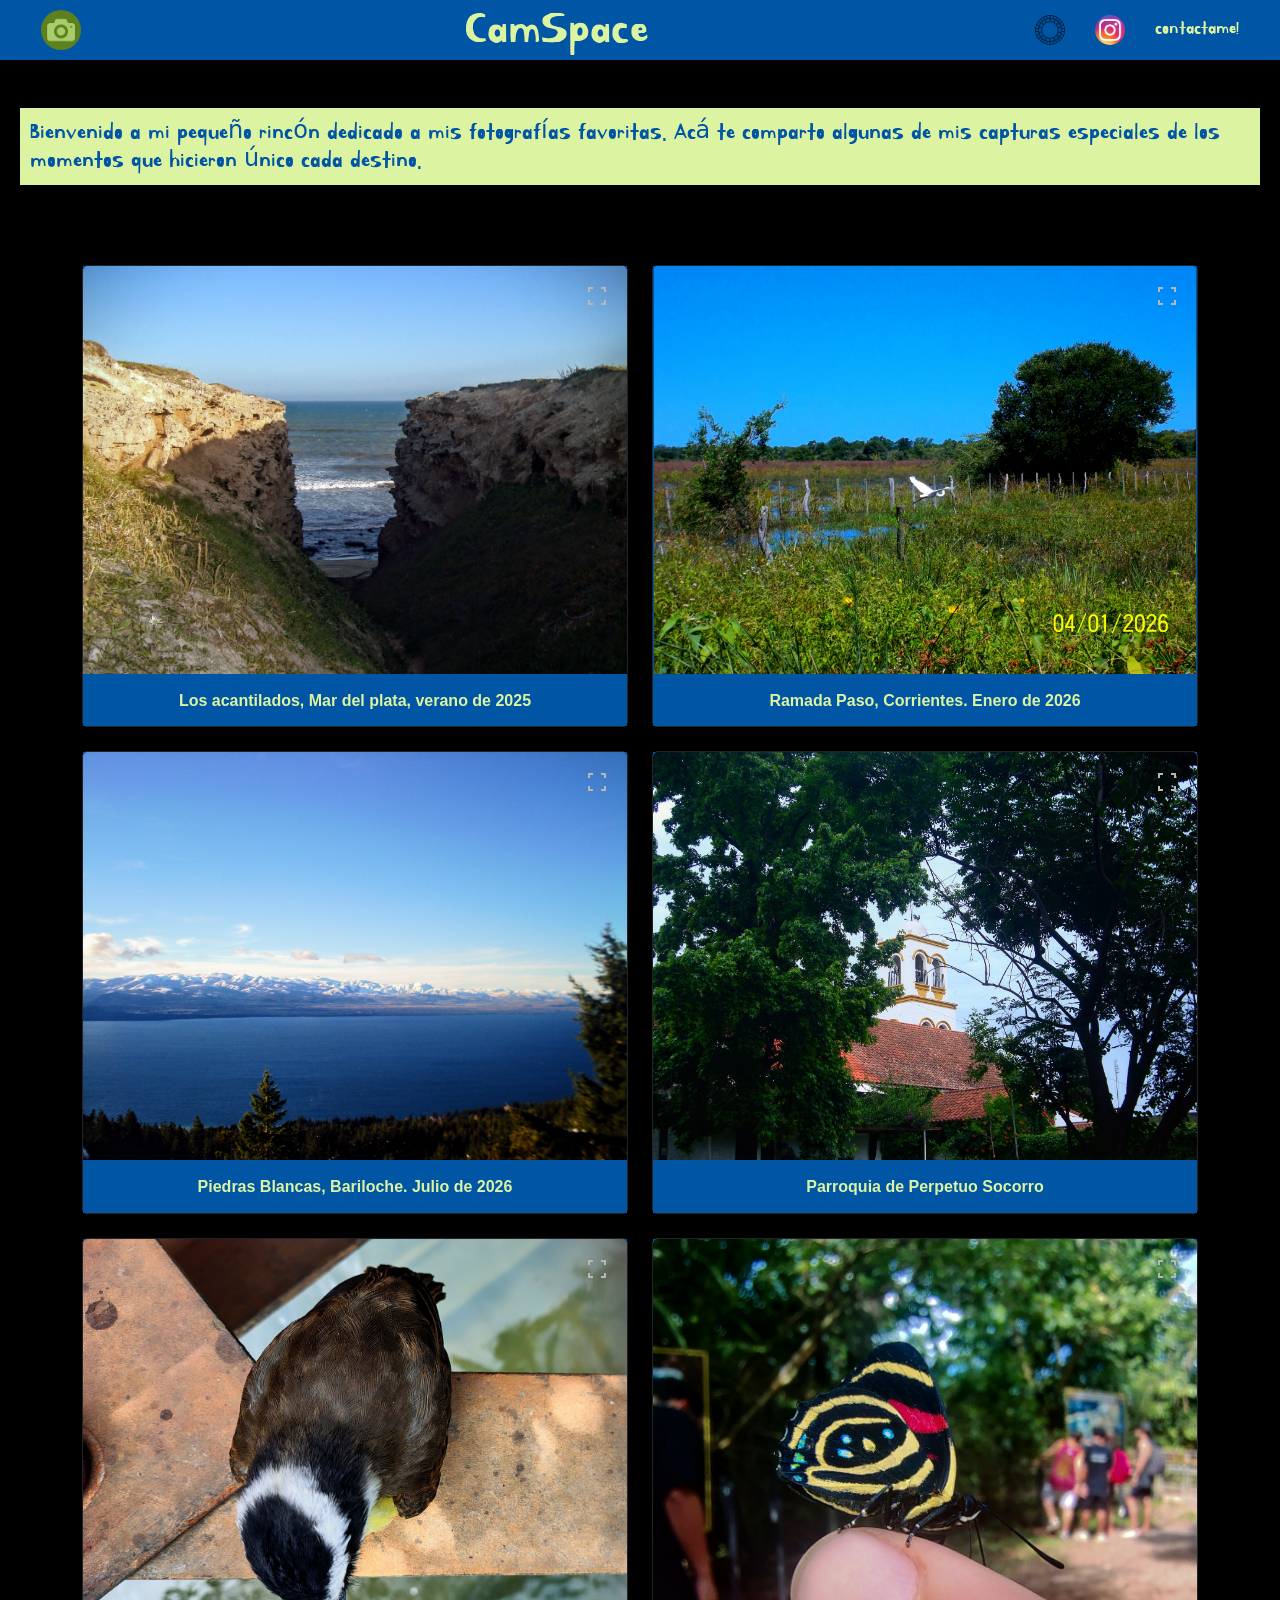
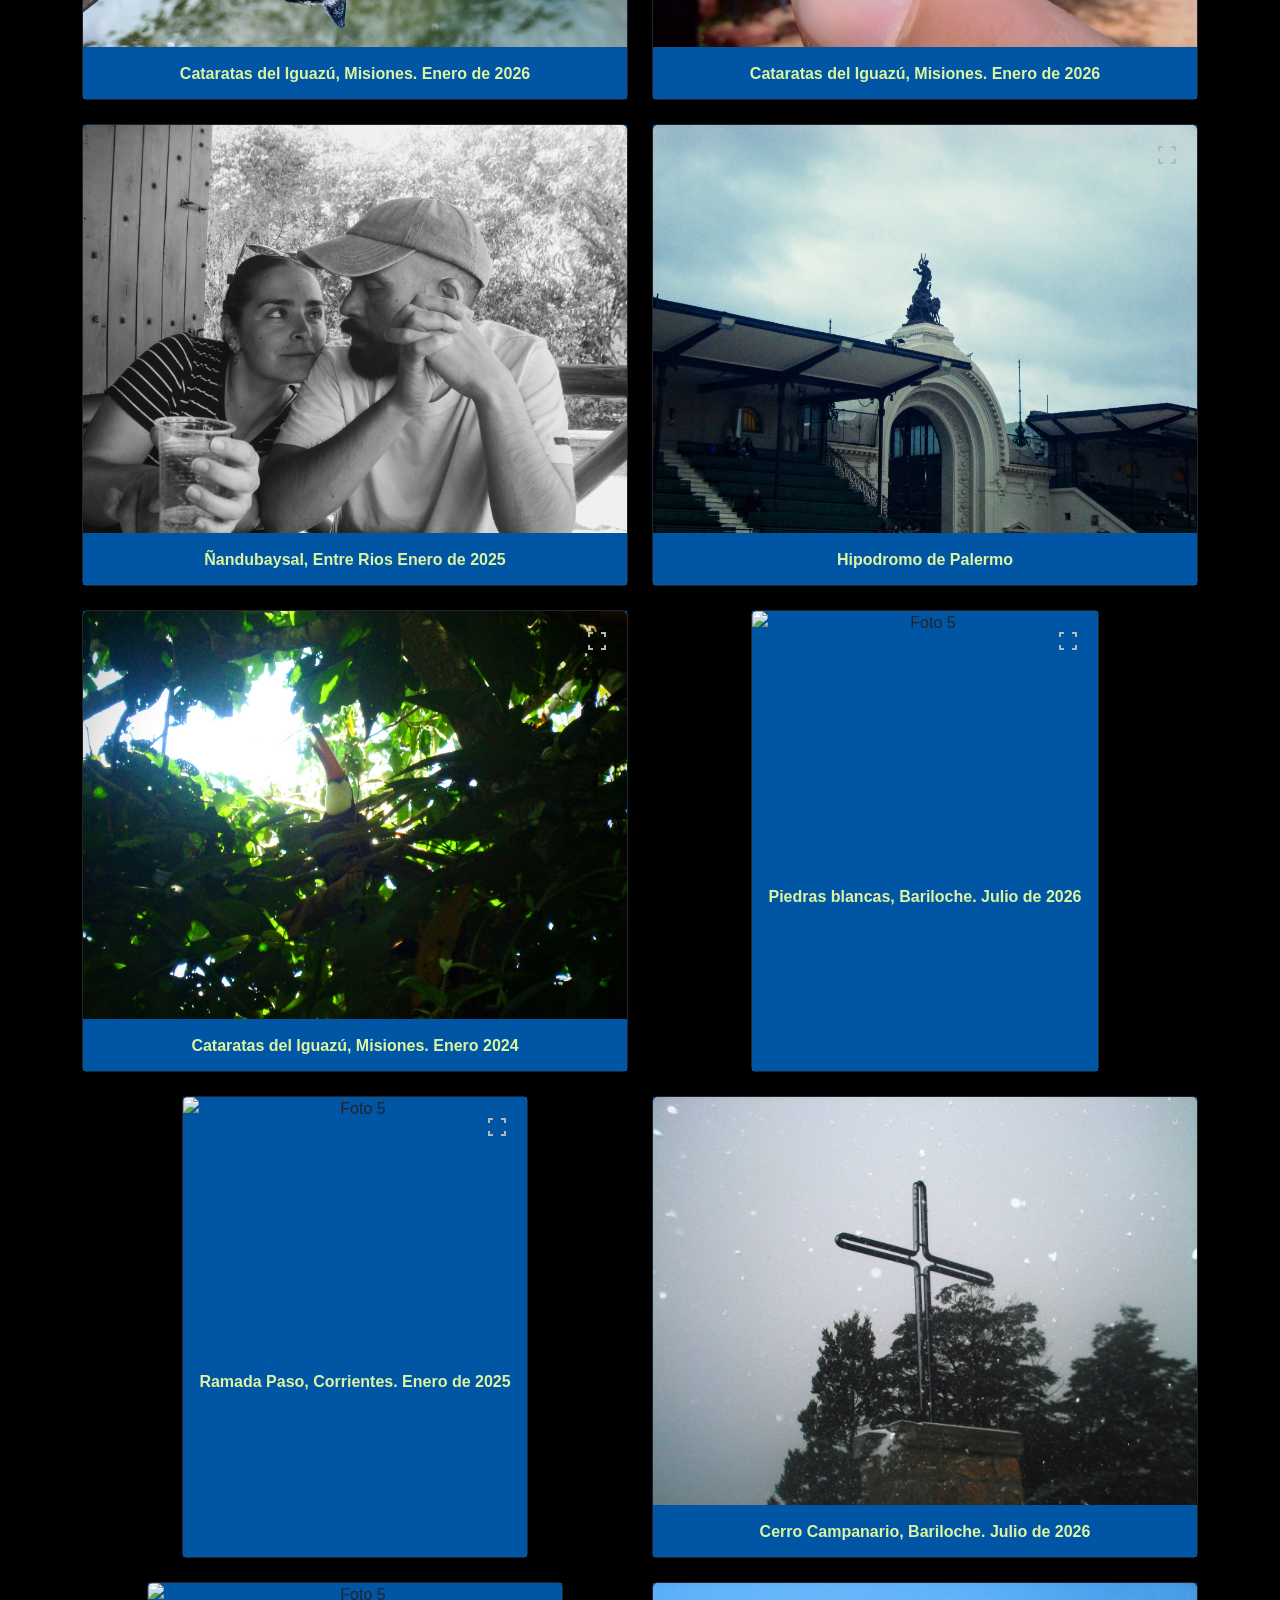
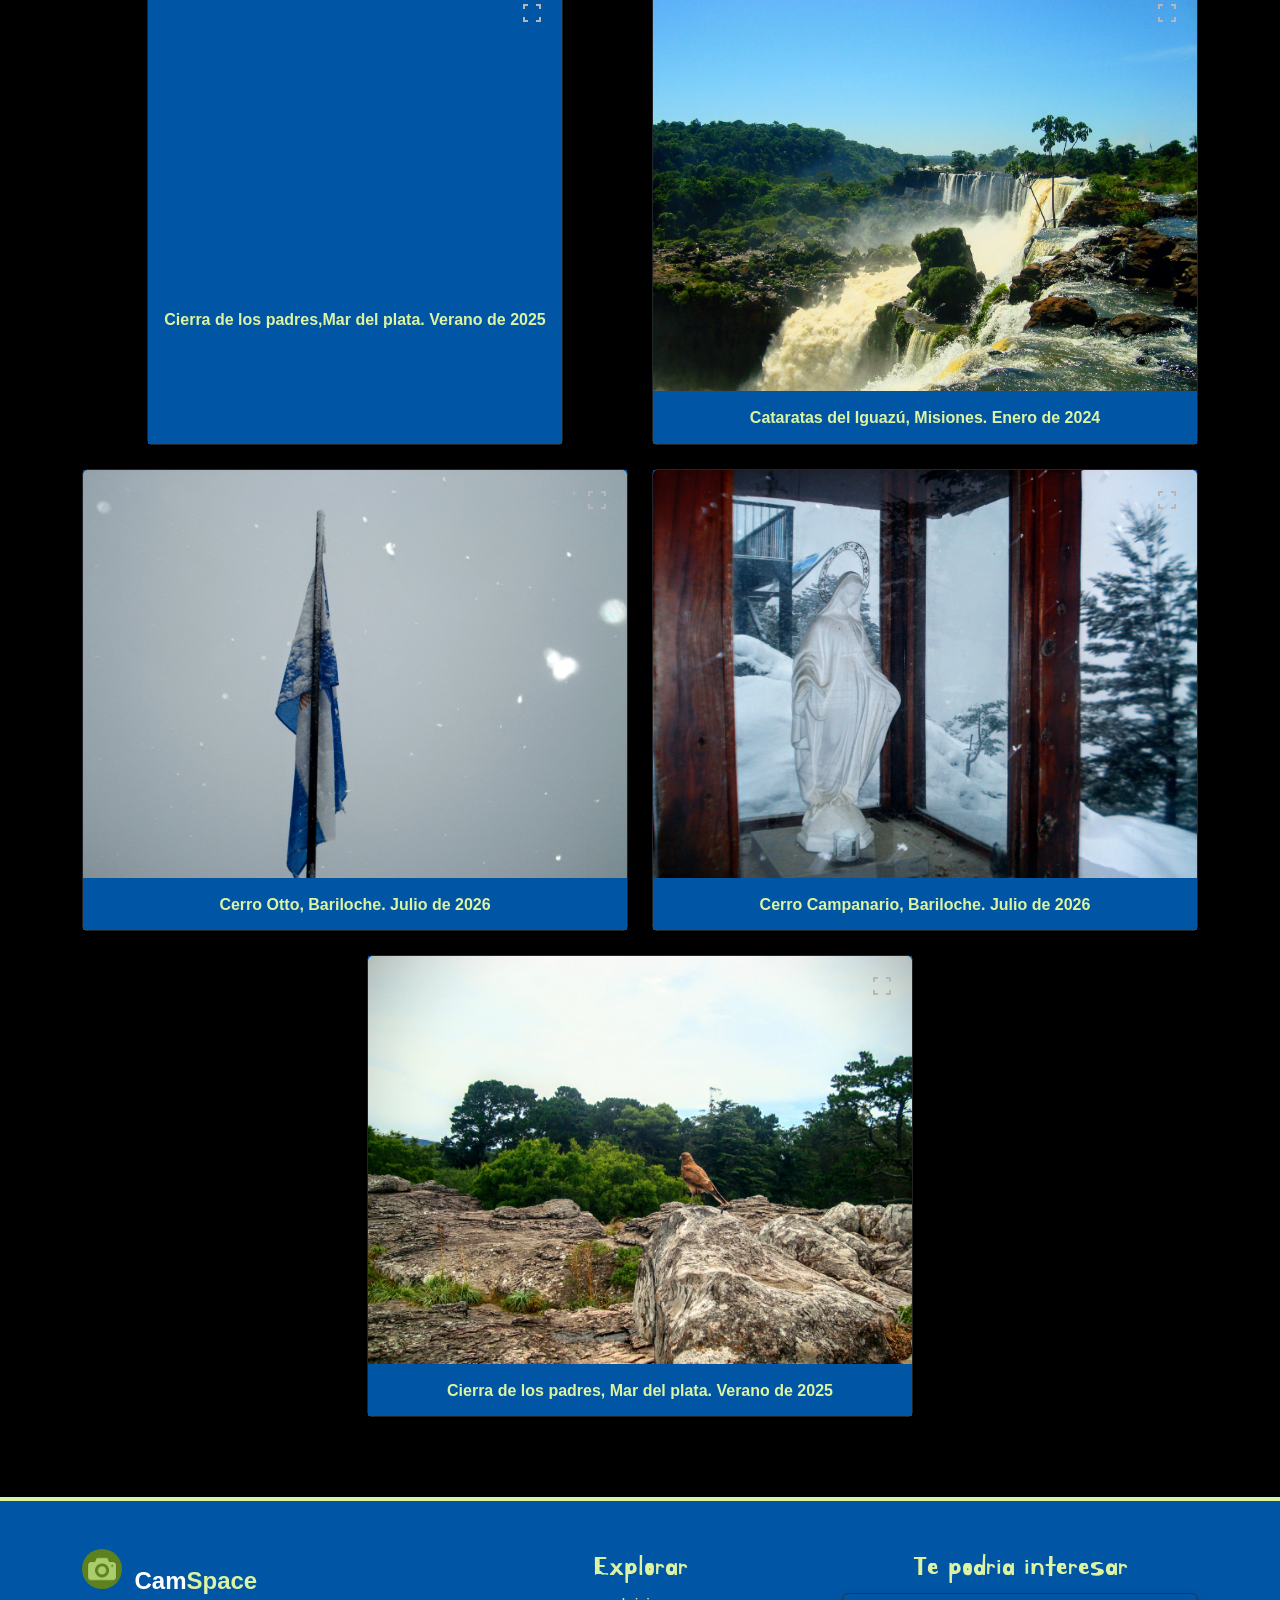
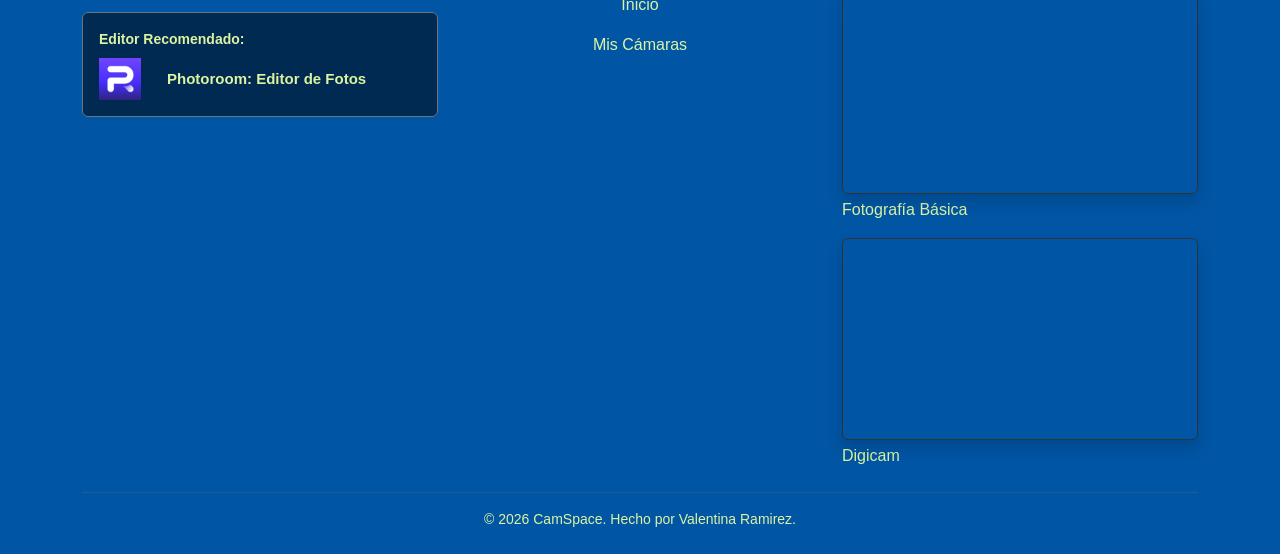
==== proyecto final/index.html @ de4b35df "Add files via upload" ====
<!DOCTYPE html>
<html lang="es">
<head>
    <meta charset="UTF-8">
    <meta name="viewport" content="width=device-width, initial-scale=1.0">
    <title>PHOTOS</title>
    <link rel="preconnect" href="https://fonts.googleapis.com">
    <link rel="preconnect" href="https://fonts.gstatic.com" crossorigin>
    <link href="https://fonts.googleapis.com/css2?family=Kirang+Haerang&display=swap" rel="stylesheet">
    <link rel="stylesheet" href="https://cdn.jsdelivr.net/npm/bootstrap@5.3.2/dist/css/bootstrap.min.css">
    <link rel="stylesheet" href="estilos.css">
</head>

<body>

    <header class="main-header">
        <div class="header-container">
            <div class="header-brand">
                <img src="./imagenes/principal_logo.jpg" alt="Logotipo" class="logo">
                <h1 class="titulos">CamSpace</h1>
            </div>

            <!-- Menú de Navegación -->
            <nav class="nav-menu">
                <ul>
                    <li><a class="apps" href="https://vsco.co/valuuula444" target="_blank"><img src="./imagenes/vscologo.webp" alt="VSCO"></a></li>
                    <li><a class="apps" href="https://www.instagram.com/_mizzter?igsh=MW1wcWpvdDFhaXNxNw==" target="_blank"><img src="./imagenes/Instalogo.png" alt="Instagram"></a></li>
                    <li><a class="mail" href="https://mail.google.com/mail/?view=cm&fs=1&to=valu.ramirezz55@gmail.com" target="_blank">contactame!</a></li>
                </ul>
            </nav>
        </div>
    </header>
    <br>
    <br>
 <h2 class="subtitulos">Bienvenido a mi pequeño rincón dedicado a mis fotografías favoritas. Acá te comparto algunas de mis capturas especiales de los momentos que hicieron único cada destino.</h2>

<!-- Contenedor principal adaptable -->
<main class="container my-5">
    <!-- Mantiene 2 columnas en pantallas apaisadas/anchas y 1 en móviles verticales -->
    <div class="row row-cols-1 row-cols-md-2 g-4 justify-content-center">

        <!-- FOTO 1 -->
        <div class="col d-flex justify-content-center">
            <div class="card border-dark text-center custom-card">
                <div class="photo-wrapper">
                    <img src="./imagenes/acantilados.JPG" class="card-img-top photo-zoom" alt="Foto 1">
                    <button type="button" class="expand-logo-btn" onclick="openFullscreenImage('./imagenes/acantilados.JPG', 'Mar del plata, verano de 2025')" title="Ver en pantalla completa">
                        <img src="./imagenes/zoom.png" alt="">
                    </button>
                </div>
                <div class="card-body py-3 border-top border-dark bg-white">
                    <h6 class="card-title mb-0 fw-bold">Los acantilados, Mar del plata, verano de 2025</h6>
                </div>
            </div>
        </div>

        <!-- FOTO 2 -->
        <div class="col d-flex justify-content-center">
            <div class="card border-dark text-center custom-card">
                <div class="photo-wrapper">
                    <img src="./imagenes/ciguena.JPG" class="card-img-top photo-zoom" alt="Foto 2">
                    <button type="button" class="expand-logo-btn" onclick="openFullscreenImage('./imagenes/ciguena.JPG', 'Foto 2 en vista completa')" title="Ver en pantalla completa">
                        <img src="./imagenes/zoom.png" alt="">
                    </button>
                </div>
                <div class="card-body py-3 border-top border-dark bg-white">
                    <h6 class="card-title mb-0 fw-bold">Ramada Paso, Corrientes. Enero de 2026</h6>
                </div>
            </div>
        </div>

        <div class="col d-flex justify-content-center">
            <div class="card border-dark text-center custom-card">
                <div class="photo-wrapper">
                    <img src="./imagenes/montanas.JPG" class="card-img-top photo-zoom" alt="Foto 3">
                    <button type="button" class="expand-logo-btn" onclick="openFullscreenImage('./imagenes/montanas.JPG', 'Foto 3 en vista completa')" title="Ver en pantalla completa">
                        <img src="./imagenes/zoom.png" alt="">
                    </button>
                </div>
                <div class="card-body py-3 border-top border-dark bg-white">
                    <h6 class="card-title mb-0 fw-bold">Piedras Blancas, Bariloche. Julio de 2026</h6>
                </div>
            </div>
        </div>

        <div class="col d-flex justify-content-center">
            <div class="card border-dark text-center custom-card">
                <div class="photo-wrapper">
                    <img src="./imagenes/parroquia.JPG" class="card-img-top photo-zoom" alt="Foto 4">
                    <button type="button" class="expand-logo-btn" onclick="openFullscreenImage('./imagenes/parroquia.JPG', 'Foto 4 en vista completa')" title="Ver en pantalla completa">
                        <img src="./imagenes/zoom.png" alt="">
                    </button>
                </div>
                <div class="card-body py-3 border-top border-dark bg-white">
                    <h6 class="card-title mb-0 fw-bold">Parroquia de Perpetuo Socorro</h6>
                </div>
            </div>
        </div>

        <div class="col d-flex justify-content-center">
            <div class="card border-dark text-center custom-card">
                <div class="photo-wrapper">
                    <img src="./imagenes/pajarito.jpg" class="card-img-top photo-zoom" alt="Foto 5">
                    <button type="button" class="expand-logo-btn" onclick="openFullscreenImage('./imagenes/pajarito.jpg', 'Foto 5 en vista completa')" title="Ver en pantalla completa">
                        <img src="./imagenes/zoom.png" alt="">
                    </button>
                </div>
                <div class="card-body py-3 border-top border-dark bg-white">
                    <h6 class="card-title mb-0 fw-bold">Cataratas del Iguazú, Misiones. Enero de 2026</h6>
                </div>
            </div>
        </div>

        <div class="col d-flex justify-content-center">
            <div class="card border-dark text-center custom-card">
                <div class="photo-wrapper">
                    <img src="./imagenes/88.jpg" class="card-img-top photo-zoom" alt="Foto 5">
                    <button type="button" class="expand-logo-btn" onclick="openFullscreenImage('./imagenes/88.jpg', 'Foto 5 en vista completa')" title="Ver en pantalla completa">
                        <img src="./imagenes/zoom.png" alt="">
                    </button>
                </div>
                <div class="card-body py-3 border-top border-dark bg-white">
                    <h6 class="card-title mb-0 fw-bold">Cataratas del Iguazú, Misiones. Enero de 2026</h6>
                </div>
            </div>
        </div>

<div class="col d-flex justify-content-center">
            <div class="card border-dark text-center custom-card">
                <div class="photo-wrapper">
                    <img src="./imagenes/papis.JPG" class="card-img-top photo-zoom" alt="Foto 5">
                    <button type="button" class="expand-logo-btn" onclick="openFullscreenImage('./imagenes/papis.JPG', 'Foto 5 en vista completa')" title="Ver en pantalla completa">
                        <img src="./imagenes/zoom.png" alt="">
                    </button>
                </div>
                <div class="card-body py-3 border-top border-dark bg-white">
                    <h6 class="card-title mb-0 fw-bold">Ñandubaysal, Entre Rios Enero de 2025</h6>
                </div>
            </div>
        </div>

<div class="col d-flex justify-content-center">
            <div class="card border-dark text-center custom-card">
                <div class="photo-wrapper">
                    <img src="./imagenes/palermo.JPG" class="card-img-top photo-zoom" alt="Foto 5">
                    <button type="button" class="expand-logo-btn" onclick="openFullscreenImage('./imagenes/palermo.JPG', 'Foto 5 en vista completa')" title="Ver en pantalla completa">
                        <img src="./imagenes/zoom.png" alt="">
                    </button>
                </div>
                <div class="card-body py-3 border-top border-dark bg-white">
                    <h6 class="card-title mb-0 fw-bold">Hipodromo de Palermo</h6>
                </div>
            </div>
        </div>

<div class="col d-flex justify-content-center">
            <div class="card border-dark text-center custom-card">
                <div class="photo-wrapper">
                    <img src="./imagenes/tucan.JPG" class="card-img-top photo-zoom" alt="Foto 5">
                    <button type="button" class="expand-logo-btn" onclick="openFullscreenImage('./imagenes/tucan.JPG', 'Foto 5 en vista completa')" title="Ver en pantalla completa">
                        <img src="./imagenes/zoom.png" alt="">
                    </button>
                </div>
                <div class="card-body py-3 border-top border-dark bg-white">
                    <h6 class="card-title mb-0 fw-bold">Cataratas del Iguazú, Misiones. Enero 2024</h6>
                </div>
            </div>
        </div>

<div class="col d-flex justify-content-center">
            <div class="card border-dark text-center custom-card">
                <div class="photo-wrapper">
                    <img src="./imagenes/capilla.jpg" class="card-img-top photo-zoom" alt="Foto 5">
                    <button type="button" class="expand-logo-btn" onclick="openFullscreenImage('./imagenes/capilla.jpg', 'Foto 5 en vista completa')" title="Ver en pantalla completa">
                        <img src="./imagenes/zoom.png" alt="">
                    </button>
                </div>
                <div class="card-body py-3 border-top border-dark bg-white">
                    <h6 class="card-title mb-0 fw-bold">Piedras blancas, Bariloche. Julio de 2026</h6>
                </div>
            </div>
        </div>

<div class="col d-flex justify-content-center">
            <div class="card border-dark text-center custom-card">
                <div class="photo-wrapper">
                    <img src="./imagenes/mariposa.jpg" class="card-img-top photo-zoom" alt="Foto 5">
                    <button type="button" class="expand-logo-btn" onclick="openFullscreenImage('./imagenes/mariposa.jpg', 'Foto 5 en vista completa')" title="Ver en pantalla completa">
                        <img src="./imagenes/zoom.png" alt="">
                    </button>
                </div>
                <div class="card-body py-3 border-top border-dark bg-white">
                    <h6 class="card-title mb-0 fw-bold">Ramada Paso, Corrientes. Enero de 2025</h6>
                </div>
            </div>
        </div>

<div class="col d-flex justify-content-center">
            <div class="card border-dark text-center custom-card">
                <div class="photo-wrapper">
                    <img src="./imagenes/cruz.JPG" class="card-img-top photo-zoom" alt="Foto 5">
                    <button type="button" class="expand-logo-btn" onclick="openFullscreenImage('./imagenes/cruz.JPG', 'Foto 5 en vista completa')" title="Ver en pantalla completa">
                        <img src="./imagenes/zoom.png" alt="">
                    </button>
                </div>
                <div class="card-body py-3 border-top border-dark bg-white">
                    <h6 class="card-title mb-0 fw-bold">Cerro Campanario, Bariloche. Julio de 2026</h6>
                </div>
            </div>
        </div>

        <div class="col d-flex justify-content-center">
            <div class="card border-dark text-center custom-card">
                <div class="photo-wrapper">
                    <img src="./imagenes/papa.jpg" class="card-img-top photo-zoom" alt="Foto 5">
                    <button type="button" class="expand-logo-btn" onclick="openFullscreenImage('./imagenes/papa.jpg', 'Foto 5 en vista completa')" title="Ver en pantalla completa">
                        <img src="./imagenes/zoom.png" alt="">
                    </button>
                </div>
                <div class="card-body py-3 border-top border-dark bg-white">
                    <h6 class="card-title mb-0 fw-bold">Cierra de los padres,Mar del plata. Verano de 2025</h6>
                </div>
            </div>
        </div>

<div class="col d-flex justify-content-center">
            <div class="card border-dark text-center custom-card">
                <div class="photo-wrapper">
                    <img src="./imagenes/cataratas.JPG" class="card-img-top photo-zoom" alt="Foto 5">
                    <button type="button" class="expand-logo-btn" onclick="openFullscreenImage('./imagenes/cataratas.JPG', 'Foto 5 en vista completa')" title="Ver en pantalla completa">
                        <img src="./imagenes/zoom.png" alt="">
                    </button>
                </div>
                <div class="card-body py-3 border-top border-dark bg-white">
                    <h6 class="card-title mb-0 fw-bold">Cataratas del Iguazú, Misiones. Enero de 2024</h6>
                </div>
            </div>
        </div>

<div class="col d-flex justify-content-center">
            <div class="card border-dark text-center custom-card">
                <div class="photo-wrapper">
                    <img src="./imagenes/bandera.JPG" class="card-img-top photo-zoom" alt="Foto 5">
                    <button type="button" class="expand-logo-btn" onclick="openFullscreenImage('./imagenes/bandera.JPG', 'Foto 5 en vista completa')" title="Ver en pantalla completa">
                        <img src="./imagenes/zoom.png" alt="">
                    </button>
                </div>
                <div class="card-body py-3 border-top border-dark bg-white">
                    <h6 class="card-title mb-0 fw-bold">Cerro Otto, Bariloche. Julio de 2026</h6>
                </div>
            </div>
        </div>

        <div class="col d-flex justify-content-center">
            <div class="card border-dark text-center custom-card">
                <div class="photo-wrapper">
                    <img src="./imagenes/virgencita.JPG" class="card-img-top photo-zoom" alt="Foto 5">
                    <button type="button" class="expand-logo-btn" onclick="openFullscreenImage('./imagenes/virgencita.JPG', 'Foto 5 en vista completa')" title="Ver en pantalla completa">
                        <img src="./imagenes/zoom.png" alt="">
                    </button>
                </div>
                <div class="card-body py-3 border-top border-dark bg-white">
                    <h6 class="card-title mb-0 fw-bold">Cerro Campanario, Bariloche. Julio de 2026</h6>
                </div>
            </div>
        </div>

        <div class="col d-flex justify-content-center">
            <div class="card border-dark text-center custom-card">
                <div class="photo-wrapper">
                    <img src="./imagenes/pajaro.JPG" class="card-img-top photo-zoom" alt="Foto 5">
                    <button type="button" class="expand-logo-btn" onclick="openFullscreenImage('./imagenes/pajaro.JPG', 'Foto 5 en vista completa')" title="Ver en pantalla completa">
                        <img src="./imagenes/zoom.png" alt="">
                    </button>
                </div>
                <div class="card-body py-3 border-top border-dark bg-white">
                    <h6 class="card-title mb-0 fw-bold">Cierra de los padres, Mar del plata. Verano de 2025</h6>
                </div>
            </div>
        </div>

        

    </div>
</main>

<!-- VENTANAS MODALES EN PANTALLA COMPLETA -->

<!-- Modal Foto 1 -->
<div class="modal fade" id="modalFoto1" tabindex="-1" aria-hidden="true">
    <div class="modal-dialog modal-dialog-centered modal-fullscreen">
        <div class="modal-content bg-dark border-0">
            <div class="modal-header border-0">
                <button type="button" class="btn-close btn-close-white" data-bs-dismiss="modal" aria-label="Close"></button>
            </div>
            <div class="modal-body d-flex flex-column justify-content-center align-items-center text-center p-4">
                <img src="./imagenes/acantilados.JPG" class="img-fluid rounded mb-3 fullscreen-image" alt="Foto 1 Grande">
                <p class="text-white mt-2">Mar del plata, verano de 2025.</p>
            </div>
        </div>
    </div>
</div>

<!-- Modal Foto 2 -->
<div class="modal fade" id="modalFoto2" tabindex="-1" aria-hidden="true">
    <div class="modal-dialog modal-dialog-centered modal-fullscreen">
        <div class="modal-content bg-dark border-0">
            <div class="modal-header border-0">
                <button type="button" class="btn-close btn-close-white" data-bs-dismiss="modal" aria-label="Close"></button>
            </div>
            <div class="modal-body d-flex flex-column justify-content-center align-items-center text-center p-4">
                <img src="./imagenes/ciguena.JPG" class="img-fluid rounded mb-3 fullscreen-image" alt="Foto 2 Grande">
                <p class="text-white mt-2">Foto 2 en vista completa.</p>
            </div>
        </div>
    </div>
</div>





<footer class="creative-footer bg-dark text-white pt-5 pb-4">
    <div class="container">
        <div class="row gy-4 align-items-start">
            
            <div class="col-lg-4 col-md-6 text-center text-md-start">
                <div class="footer-brand-box mb-3">
                    <span class="camera-lens-icon"><img class="camara" src="./imagenes/principal_logo.jpg" alt=""></span>
                    <h4 class="d-inline-block ms-2 fw-bold mb-0">Cam<span class="text-accent">Space</span></h4>
                </div>
                
                <div class="download-app-zone p-3 bg-black bg-opacity-50 rounded border border-secondary">
                    <p class="small text-accent fw-bold mb-2">Editor Recomendado:</p>
                    <a href="https://play.google.com/store/apps/details?id=com.photoroom.app&hl=es_AR" target="_blank" rel="noopener noreferrer" class="d-flex align-items-center text-decoration-none text-white google-play-link">
                        <img src="./imagenes/r.webp" alt="Photoroom" class="me-3 footer-app-logo">
                        <span>
                            <span class="d-block text-uppercase text-accent font-monospace footer-app-label"></span>
                            <strong class="d-block text-accent footer-app-title">Photoroom: Editor de Fotos</strong>
                        </span>
                    </a>
                </div>
            </div>

            <div class="col-lg-4 col-md-6 text-center">
                <h5 class="subtitulos2">Explorar</h5>
                <ul class="list-unstyled footer-nav-links">
                    <li class="mb-2"><a href="index.html" class="text-accent text-decoration-none">Inicio</a></li>
                    <li class="mb-2"><a href="mis camaras.html" class="text-accent text-decoration-none">Mis Cámaras</a></li>
                </ul>
            </div>

            <div class="col-lg-4 col-md-12">
                <h5 class="subtitulos2 ">Te podria interesar</h5>
                <div class="row g-3">
                    <div class="col-6 col-lg-12">
                        <div class="footer-video-box">
                            <div class="ratio ratio-16x9 rounded overflow-hidden shadow">
                                <iframe src="https://youtu.be/Ar_h-uwUvDs" title="Fotografia basica" allowfullscreen></iframe>
                            </div>
                            <span class="d-block text-center text-lg-start text-accent mt-1">Fotografía Básica</span>
                        </div>
                    </div>
                    <div class="col-6 col-lg-12">
                        <div class="footer-video-box">
                            <div class="ratio ratio-16x9 rounded overflow-hidden shadow">
                                <iframe src="https://youtu.be/wCe1MWTuJKI" title="digicam" allowfullscreen></iframe>
                            </div>
                            <span class="d-block text-center text-lg-start text-accent mt-1">Digicam</span>
                        </div>
                    </div>
                </div>
            </div>

        </div>

        <hr class="border-secondary mt-4 mb-3">
        <div class="row">
            <div class="col-md-12 text-center">
                <p class="text-accent small mb-0">&copy; 2026 CamSpace. Hecho por Valentina Ramirez.</p>
            </div>
        </div>
    </div>
</footer>



  <div id="fullscreenOverlay" class="fullscreen-overlay" onclick="closeFullscreenImage(event)">
      <button type="button" class="fullscreen-close" onclick="closeFullscreenImage(event)" aria-label="Cerrar">✕</button>
      <img id="fullscreenImage" src="" alt="">
  </div>

  <script>
      function openFullscreenImage(src, alt) {
          const overlay = document.getElementById('fullscreenOverlay');
          const img = document.getElementById('fullscreenImage');
          img.src = src;
          img.alt = alt || '';
          overlay.classList.add('active');
          document.body.style.overflow = 'hidden';
      }

      function closeFullscreenImage(event) {
          const overlay = document.getElementById('fullscreenOverlay');
          if (event && event.target !== overlay && !event.target.classList.contains('fullscreen-close')) {
              return;
          }
          overlay.classList.remove('active');
          document.body.style.overflow = '';
      }

      document.addEventListener('keydown', function (event) {
          if (event.key === 'Escape') {
              closeFullscreenImage();
          }
      });
  </script>

</body>
---- proyecto final/estilos.css ----
/* Reseteo básico de estilos */
* {
    margin: 0;
    padding: 0;
    box-sizing: border-box;
    font-family: 'Segoe UI', Tahoma, Geneva, Verdana, sans-serif;
}

img {
    max-width: 100%;
    height: auto;
    display: block;
}

body {
    background-color: #000000;
    color: #ffffff;
}

.titulos {
  font-family: "Kirang Haerang", system-ui;
  font-weight: 400;
  font-style: normal;
  color: #dcf4a2;
  margin-bottom: 10px;
  text-align: center;
  width: 200px;
  font-size: 300%;
}
.subtitulos {
    font-size: 1.5rem;
    color: #0055a4;
    background-color: #dcf4a2;
    padding: 10px;
    margin-left: 20px;
    margin-right: 20px;
    margin-bottom: 20px;
    text-align: left;
    font-family: "Kirang Haerang", system-ui;
  font-weight: 400;
  font-style: normal;
    
}
/* Estilos del Header */
.main-header {
    background-color: #0055a4;
    box-shadow: 0 2px 10px rgba(61, 27, 77, 0.1);
    position: sticky;
    top: 0;
    z-index: 1000;
}

.camera-card {
    background-color: #ffffff;
    color: #0055a4;
    position: relative;
    overflow: visible;
}

.camera-card .card-body {
    background-color: transparent !important;
    color: #0055a4;
    padding: 0 !important;
    border: none !important;
}

.camera-card .photo-wrapper {
    background-color: #ffffff;
}

.camera-header {
    background-color: #0055a4;
    color: #dcf4a2;
    padding: 0.75rem 1rem;
    display: flex;
    align-items: center;
    justify-content: center;
    gap: 0.5rem;
    margin: 0;
    position: relative;
}

.camera-header .card-title {
    color: #dcf4a2;
}

.camera-toggle {
    margin-top: 0;
    border: none;
    background: transparent;
    color: #dcf4a2;
    font-size: 1.2rem;
    cursor: pointer;
    transition: transform 0.2s ease, color 0.2s ease;
}

.camera-toggle:hover {
    color: #ffffff;
    transform: scale(1.1);
}

.camera-toggle[aria-expanded="true"] {
    color: #ffffff;
    transform: rotate(180deg);
}

.camera-details {
    color: #dcf4a2;
    font-size: 0.95rem;
    background-color: #0055a4;
    padding: 10px 12px;
    border-radius: 8px;
    border: 1px solid #dcf4a2;
    display: block;
    width: 220px;
    max-width: calc(100vw - 32px);
    position: absolute;
    left: 50%;
    top: calc(100% + 8px);
    transform: translateX(-50%);
    z-index: 20;
    box-shadow: 0 6px 18px rgba(0, 0, 0, 0.25);
}

.camera-details.d-none {
    display: none !important;
}

main {
    background-color: #000000;
    padding: 2rem 1rem;
    border-radius: 12px;
}

.header-container {
    max-width: 1200px;
    margin: 0 auto;
    padding: 1px;
    display: flex;
    flex-wrap: wrap;
    justify-content: space-between;
    align-items: center;
    gap: 15px;
}

.header-brand {
    display: flex;
    align-items: center;
    gap: 12px;
    flex: 1;
}

.titulos {
    margin: 0;
    flex: 1;
    text-align: center;
}

.header-container > * {
    min-width: 0;
}

/* Logotipo */
.logo {
    width: 40px;
    height: 40px;
    border-radius: 50%;
    object-fit: cover;
}

.home-icon {
    width: 28px;
    height: 28px;
    object-fit: contain;
    margin-right: 8px;
}

.apps,
.nav-menu a img {
    width: 30px;
    height: 30px;
    border-radius: 50%;
    object-fit: cover;
}

.mail {
    font-weight: 34;
    transition: color 0.3s ease;

}

.nav-menu a.mail {
    color: #dcf4a2;
    font-family: "Kirang Haerang", system-ui;
  font-weight: 400;
  font-style: normal;
  font-size: 1.2rem;
}

/* Menú de navegación */
.nav-menu ul {
    list-style: none;
    display: flex;
    flex-wrap: wrap;
    gap: 30px;
    padding: 0;
    margin: 0;
}

.nav-menu ul li {
    list-style: none;
}

.nav-menu a {
    text-decoration: none;
    color: #555555;
    font-weight: 500;
    transition: color 0.3s ease;
}

.nav-menu a:hover, 
.nav-menu a.active {
    color: #007bff;
}

/* Botón de acción */
.btn-action {
    background-color: #007bff;
    color: #ffffff;
    padding: 10px 20px;
    border-radius: 5px;
    text-decoration: none;
    font-weight: 600;
    transition: background-color 0.3s ease;
}

.btn-action:hover {
    background-color: #0056b3;
}

/* Responsivo para pantallas pequeñas */
@media (max-width: 768px) {
    .header-container {
        flex-direction: column;
        gap: 15px;
        text-align: center;
    }

    .nav-menu ul {
        gap: 15px;
    }
}

//* Tarjeta contenedora */
.custom-card {
    width: 100%;
    max-width: 400px; /* Tamaño máximo recomendado para mantener armonía en 2 columnas */
    border-width: 3px !important;
    background-color: #0055a4;
    color: #dcf4a2;
}

.card-body {
    background-color: #0055a4 !important;
    color: #dcf4a2;
    border-color: #0055a4 !important;
}

.card-title {
    color: #dcf4a2;
}

/* Forzar la proporción 4:3 original */
.photo-wrapper {
    width: 100%;
    aspect-ratio: 4 / 3; /* Define la geometría fija de pantalla estirada o TV antigua */
    overflow: hidden;
    position: relative; /* Clave para que el logo se posicione respecto a este cuadro */
    background-color: #0055a4; /* Fondo de la tarjeta en el área de la foto */
}

/* Ajuste técnico de la imagen original */
.photo-zoom {
    width: 100%;
    height: 100%;
    object-fit: contain; /* Muestra la foto completa en su tamaño original sin recortar nada */
    transition: transform 0.4s ease;
}

/* Zoom controlado al pasar el cursor */
.photo-wrapper:hover .photo-zoom {
    transform: scale(1.08); /* Un zoom sutil para no perder los bordes 4:3 */
}

/* Pequeño logo flotante en la esquina superior derecha */
.expand-logo-btn {
    position: absolute;
    top: 12px;
    right: 12px;
    width: 36px;
    height: 36px;
    background-color: transparent;
    border: none;
    border-radius: 50%;
    display: flex;
    align-items: center;
    justify-content: center;
    font-size: 16px;
    cursor: pointer;
    z-index: 10;
    padding: 0;
    transition: transform 0.2s;
}

.expand-logo-btn img {
    width: 24px;
    height: 24px;
    object-fit: contain;
    display: block;
}

/* Efecto interactivo en el logo de la esquina */
.expand-logo-btn:hover {
    transform: scale(1.1);
}

.fullscreen-image {
    max-height: 85vh;
    width: auto;
    object-fit: contain;
}

.footer-app-logo {
    width: 42px;
    height: 42px;
    object-fit: contain;
}

.footer-app-label {
    font-size: 10px;
}

.footer-app-title {
    font-size: 15px;
}

/* Estilos creativos del pie de página */
.creative-footer {
    border-top: 4px solid #dcf4a2;
    background-color: #0055a4 !important;
}

/* Overlay para ver la imagen en pantalla completa */
.fullscreen-overlay {
    position: fixed;
    inset: 0;
    background: rgba(0, 0, 0, 0.96);
    display: none;
    align-items: center;
    justify-content: center;
    padding: 20px;
    z-index: 9999;
}

.fullscreen-overlay.active {
    display: flex;
}

.fullscreen-overlay img {
    max-width: 100%;
    max-height: 90vh;
    object-fit: contain;
    border-radius: 12px;
    box-shadow: 0 0 30px rgba(0, 0, 0, 0.4);
}

.fullscreen-close {
    position: absolute;
    top: 20px;
    right: 20px;
    width: 44px;
    height: 44px;
    border: none;
    border-radius: 50%;
    background: white;
    color: black;
    font-size: 1.2rem;
    cursor: pointer;
}

/* Decoración estética para los títulos */
.footer-title-line::after {
    content: '';
    position: absolute;
    bottom: -6px;
    left: 0;
    width: 40px;
    height: 2px;
    background-color: #dcf4a2;
}

/* En caso de pantallas centradas en móvil, ajusta la línea decorativa */
@media (max-width: 767px) {
    .footer-title-line::after {
        left: 50%;
        transform: translateX(-50%);
    }
}

/* Colores de acento */
.text-accent {
    color: #dcf4a2 !important;
}

/* Animación y diseño del botón Google Play */
.download-app-zone {
    transition: transform 0.3s ease, border-color 0.3s ease;
}

.download-app-zone:hover {
    transform: translateY(-3px);
    border-color: #dcf4a2 !important;
}

.google-play-link {
    gap: 10px;
}

.footer-nav-links {
    display: flex;
    flex-direction: column;
    align-items: center;
    gap: 8px;
}

/* Animaciones de los hipervínculos del navegador interno */
.footer-nav-links a {
    transition: color 0.2s ease, padding-left 0.2s ease;
}

.footer-nav-links a:hover {
    color: ##dcf4a2 !important;
    padding-left: 6px; /* Desplazamiento interactivo al pasar el mouse */
}

/* Efecto de marco iluminado para los videos de YouTube */
.footer-video-box .ratio {
    border: 1px solid #333333;
    transition: border-color 0.3s ease, box-shadow 0.3s ease;
}

.footer-video-box:hover .ratio {
    border-color: #dcf4a2;
    box-shadow: 0 0 10px rgba(255, 193, 7, 0.3) !important;
}

/* Emoji de la cámara girando levemente en el logo */
.camera-lens-icon {
    display: inline-block;
    font-size: 5px;
    transition: transform 0.4s ease;
}

.footer-brand-box:hover .camera-lens-icon {
    transform: rotate(15deg) scale(1.1);
}

.inicio {
    justify-content: center;
    size: 3px;
}

.camara {
    width: 40px;
    height: 40px;
    border-radius: 50%;
    object-fit: cover;
}

.subtitulos2 {
    font-size: 1.9rem;
    color: #dcf4a2;
    text-align: center;
    font-family: "Kirang Haerang", system-ui;
  font-weight: 400;
  font-style: normal;
}
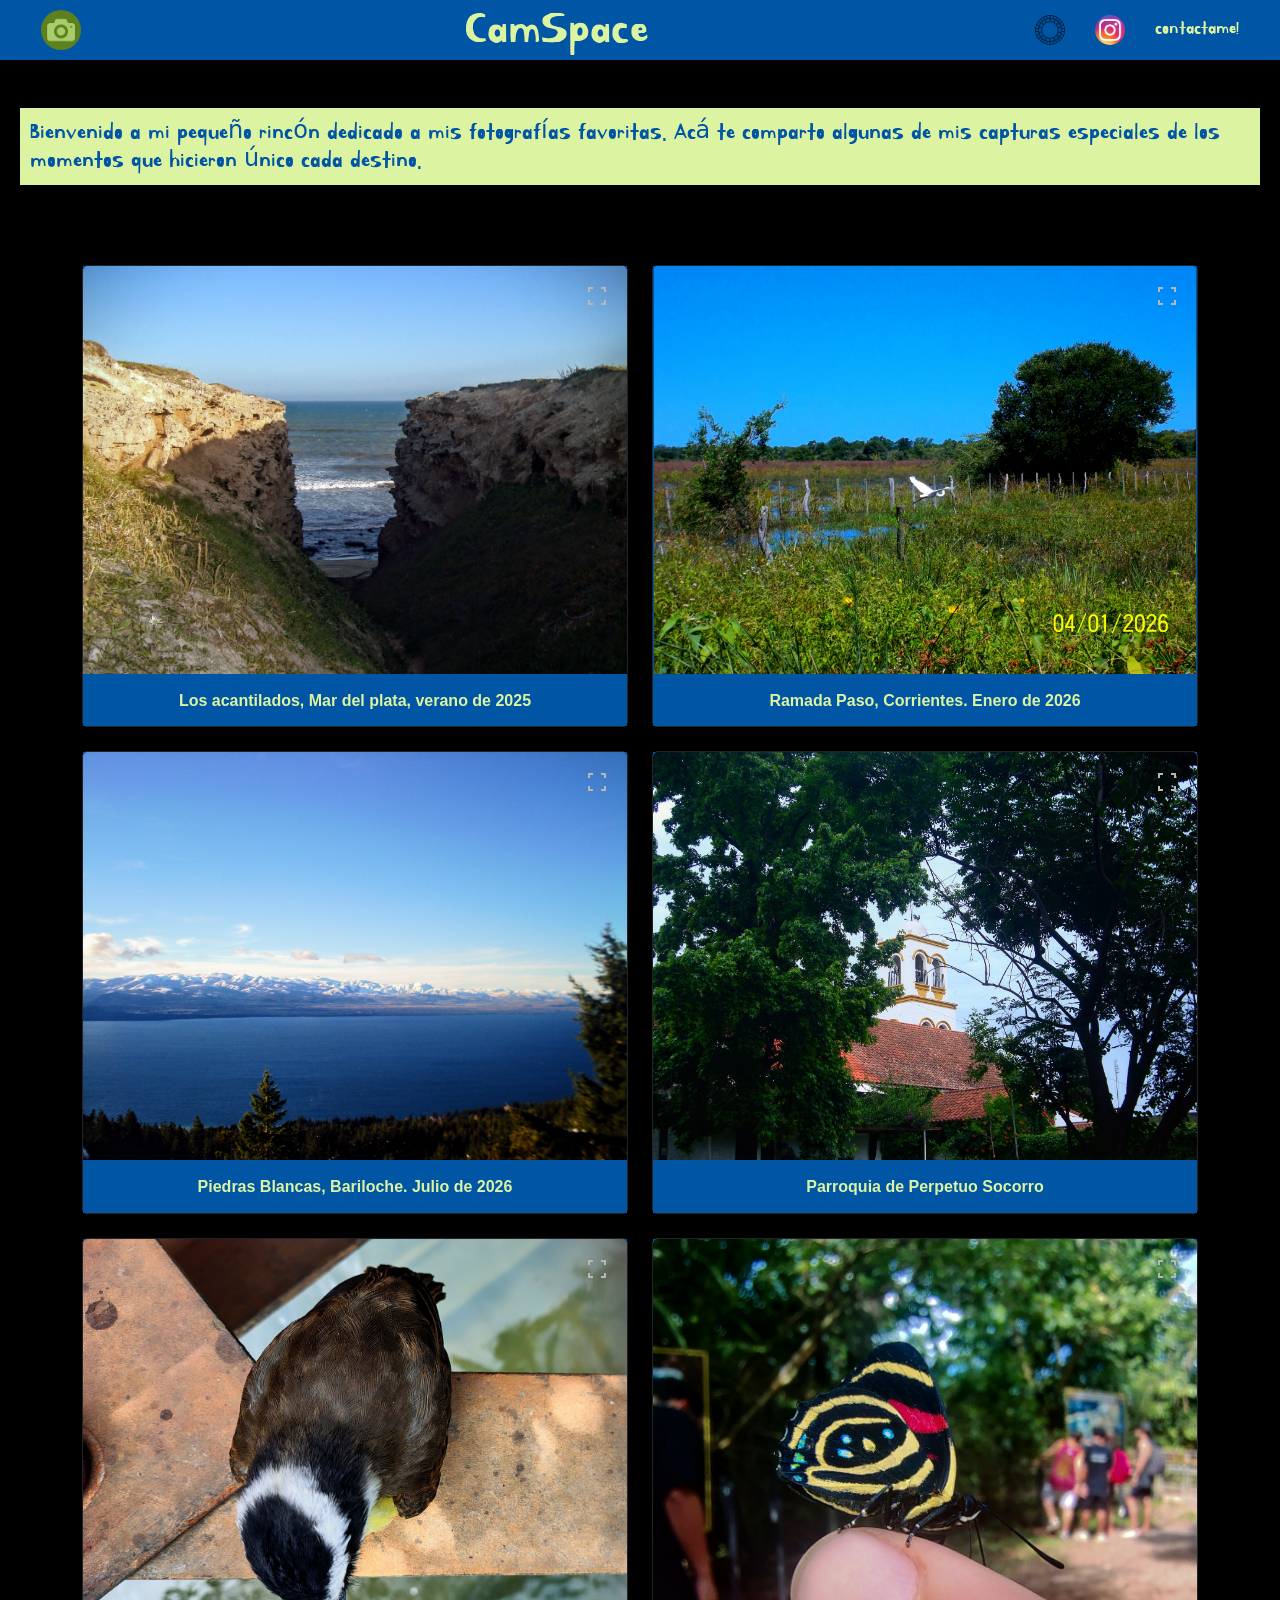
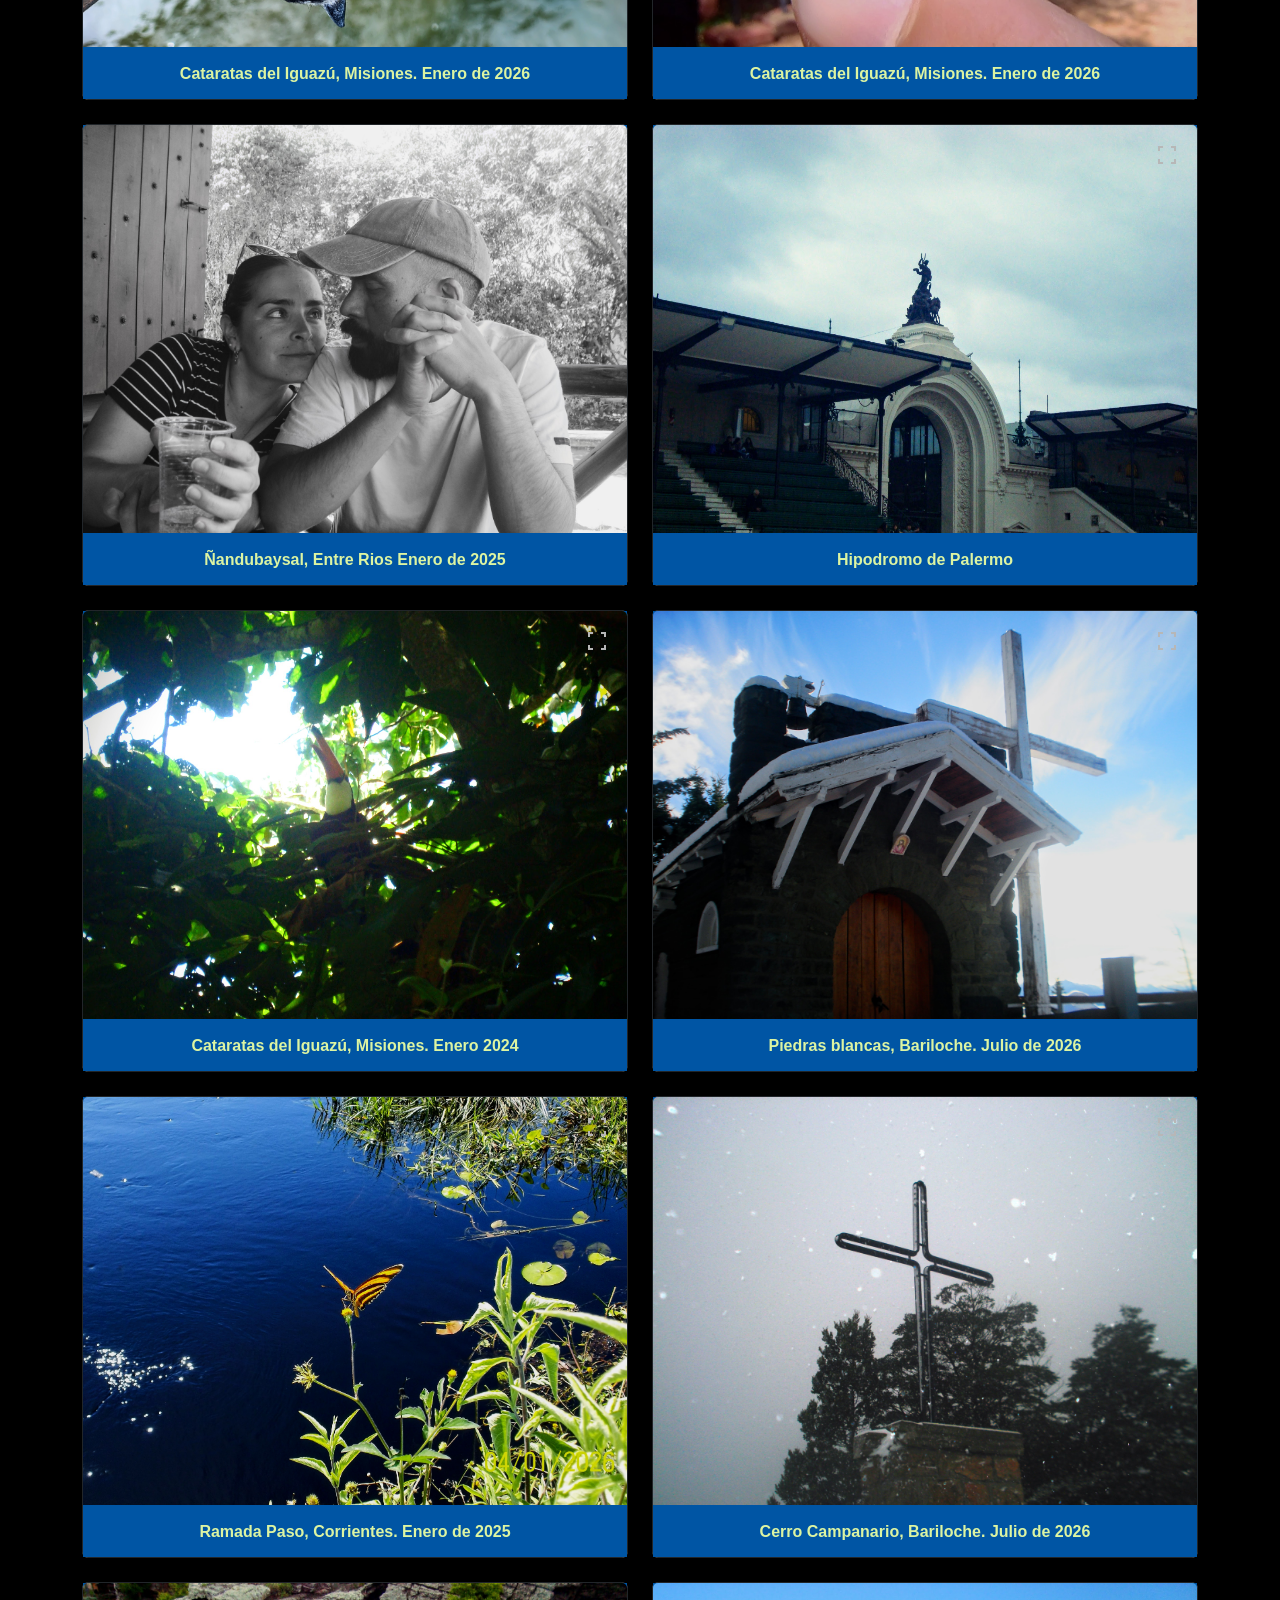
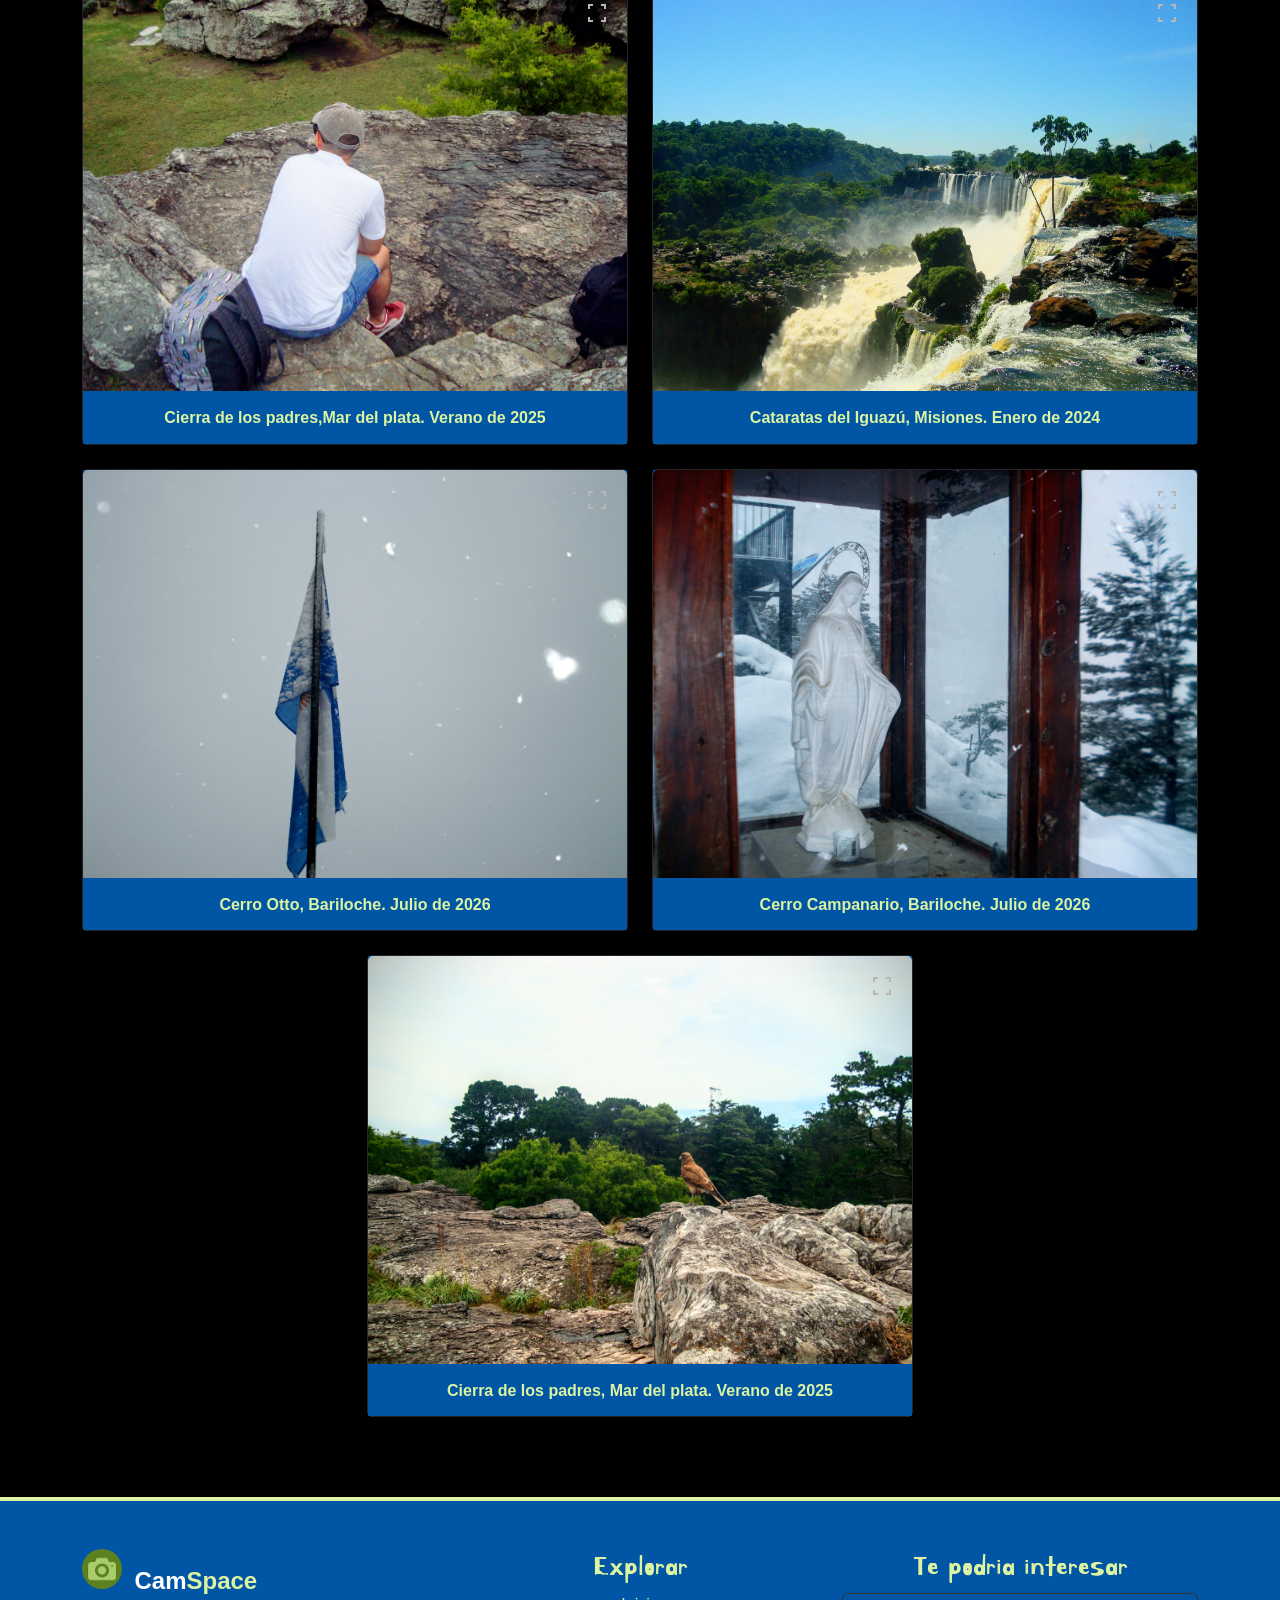
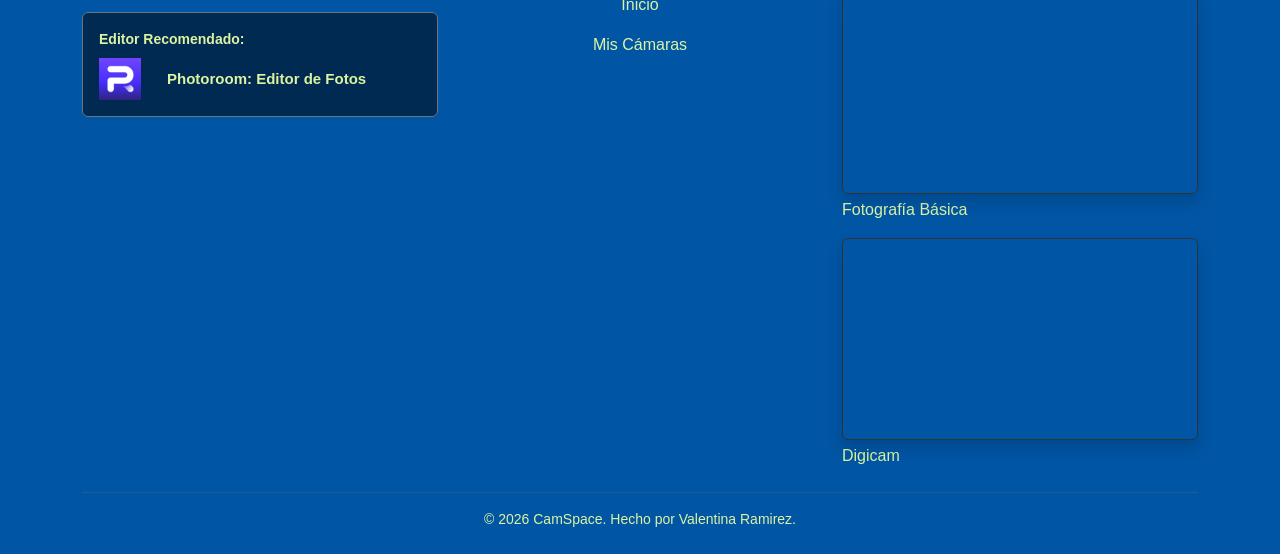
==== commit fc6f0369: "index.html" ====
--- a/proyecto final/index.html
+++ b/proyecto final/index.html
@@ -170,7 +170,7 @@
 <div class="col d-flex justify-content-center">
             <div class="card border-dark text-center custom-card">
                 <div class="photo-wrapper">
-                    <img src="./imagenes/capilla.jpg" class="card-img-top photo-zoom" alt="Foto 5">
+                    <img src="./imagenes/capilla.JPG" class="card-img-top photo-zoom" alt="Foto 5">
                     <button type="button" class="expand-logo-btn" onclick="openFullscreenImage('./imagenes/capilla.jpg', 'Foto 5 en vista completa')" title="Ver en pantalla completa">
                         <img src="./imagenes/zoom.png" alt="">
                     </button>
@@ -184,7 +184,7 @@
 <div class="col d-flex justify-content-center">
             <div class="card border-dark text-center custom-card">
                 <div class="photo-wrapper">
-                    <img src="./imagenes/mariposa.jpg" class="card-img-top photo-zoom" alt="Foto 5">
+                    <img src="./imagenes/mariposa.JPG" class="card-img-top photo-zoom" alt="Foto 5">
                     <button type="button" class="expand-logo-btn" onclick="openFullscreenImage('./imagenes/mariposa.jpg', 'Foto 5 en vista completa')" title="Ver en pantalla completa">
                         <img src="./imagenes/zoom.png" alt="">
                     </button>
@@ -212,7 +212,7 @@
         <div class="col d-flex justify-content-center">
             <div class="card border-dark text-center custom-card">
                 <div class="photo-wrapper">
-                    <img src="./imagenes/papa.jpg" class="card-img-top photo-zoom" alt="Foto 5">
+                    <img src="./imagenes/papa.JPG" class="card-img-top photo-zoom" alt="Foto 5">
                     <button type="button" class="expand-logo-btn" onclick="openFullscreenImage('./imagenes/papa.jpg', 'Foto 5 en vista completa')" title="Ver en pantalla completa">
                         <img src="./imagenes/zoom.png" alt="">
                     </button>
@@ -416,4 +416,4 @@
       });
   </script>
 
-</body>+</body>
